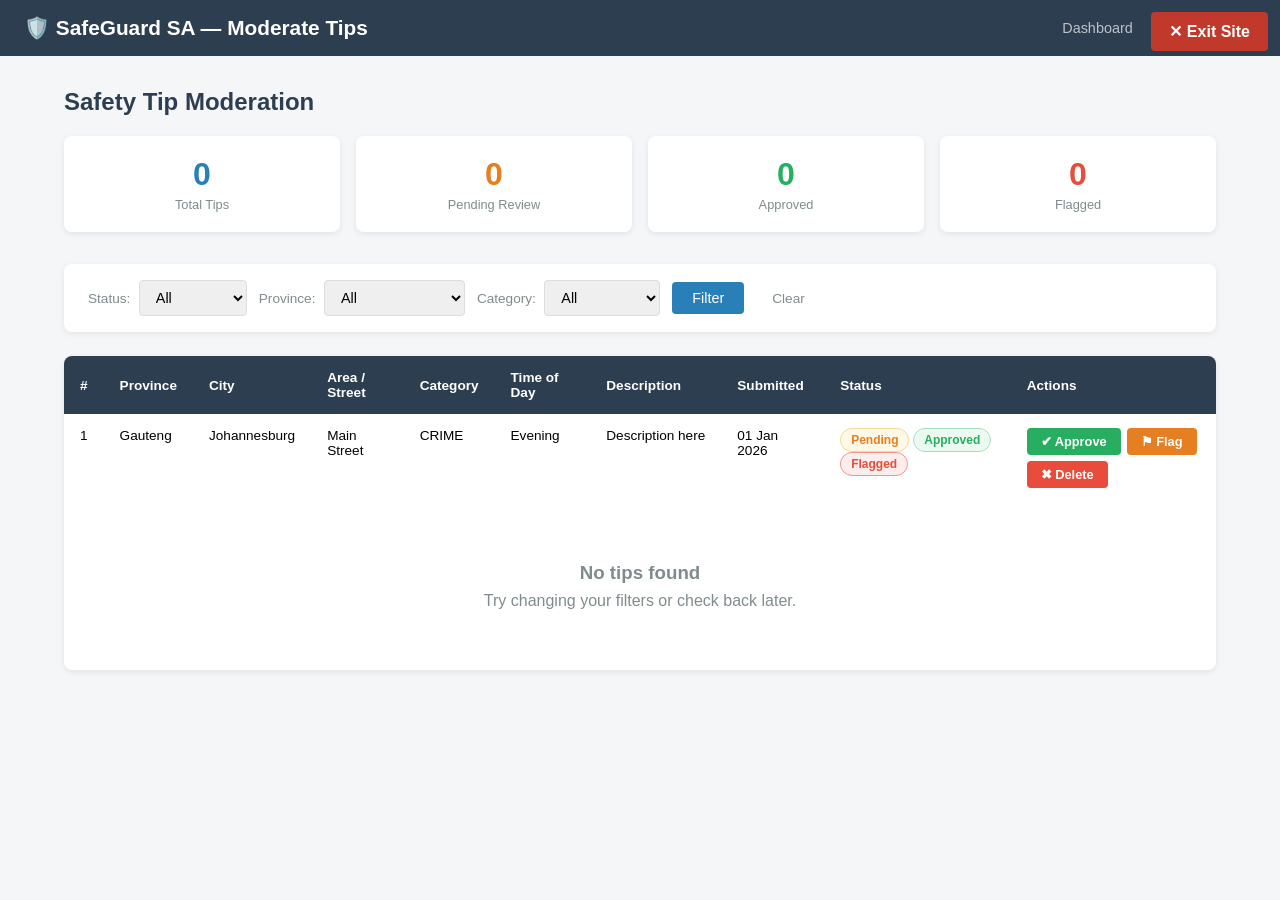
==== src/main/resources/templates/admin-tips.html @ ee18ef78 "Add AdminTipController, admin-tips page - Member D" ====
<!DOCTYPE html>
<html xmlns:th="http://www.thymeleaf.org" lang="en">
<head>
    <meta charset="UTF-8"/>
    <meta name="viewport" content="width=device-width, initial-scale=1.0"/>
    <title>SafeGuard SA — Moderate Tips</title>
    <style>
        * { box-sizing: border-box; margin: 0; padding: 0; }
        body { font-family: Arial, sans-serif; background: #f4f6f8; }

        /* Header */
        header { background: #2c3e50; color: white; padding: 16px 24px; display: flex; justify-content: space-between; align-items: center; }
        header h1 { font-size: 1.3rem; }
        nav a { color: #bdc3c7; text-decoration: none; margin-left: 16px; font-size: 0.9rem; }
        nav a:hover { color: white; }

        /* Exit button */
        .exit-btn { position: fixed; top: 12px; right: 12px; background: #c0392b; color: white; padding: 10px 18px; border-radius: 4px; font-weight: bold; z-index: 9999; text-decoration: none; }

        /* Container */
        .container { max-width: 1200px; margin: 32px auto; padding: 0 24px; }
        h2 { color: #2c3e50; margin-bottom: 20px; }

        /* Stat cards */
        .stat-grid { display: grid; grid-template-columns: repeat(auto-fit, minmax(150px, 1fr)); gap: 16px; margin-bottom: 32px; }
        .stat-card { background: white; border-radius: 8px; padding: 20px; text-align: center; box-shadow: 0 2px 6px rgba(0,0,0,0.08); }
        .stat-card .number { font-size: 2rem; font-weight: bold; color: #2980b9; }
        .stat-card .label { color: #7f8c8d; font-size: 0.8rem; margin-top: 4px; }
        .stat-card.warning .number { color: #e67e22; }
        .stat-card.success .number { color: #27ae60; }
        .stat-card.danger .number { color: #e74c3c; }

        /* Filter bar */
        .filter-bar { background: white; border-radius: 8px; padding: 16px 24px; margin-bottom: 24px; box-shadow: 0 2px 6px rgba(0,0,0,0.08); display: flex; gap: 12px; flex-wrap: wrap; align-items: center; }
        .filter-bar label { font-size: 0.85rem; color: #7f8c8d; margin-right: 4px; }
        .filter-bar select { padding: 8px 12px; border: 1px solid #ddd; border-radius: 4px; font-size: 0.9rem; }
        .filter-bar button { padding: 8px 20px; background: #2980b9; color: white; border: none; border-radius: 4px; cursor: pointer; font-size: 0.9rem; }
        .filter-bar button:hover { background: #2471a3; }
        .filter-bar a { padding: 8px 16px; color: #7f8c8d; text-decoration: none; font-size: 0.85rem; }

        /* Table */
        .table-wrap { background: white; border-radius: 8px; box-shadow: 0 2px 6px rgba(0,0,0,0.08); overflow: hidden; }
        table { width: 100%; border-collapse: collapse; }
        thead { background: #2c3e50; color: white; }
        th { padding: 14px 16px; text-align: left; font-size: 0.85rem; font-weight: 600; }
        td { padding: 14px 16px; font-size: 0.85rem; border-bottom: 1px solid #f0f0f0; vertical-align: top; }
        tr:last-child td { border-bottom: none; }
        tr:hover td { background: #fafafa; }

        /* Status badges */
        .badge { display: inline-block; padding: 4px 10px; border-radius: 12px; font-size: 0.75rem; font-weight: bold; }
        .badge-pending  { background: #fef9e7; color: #e67e22; border: 1px solid #f0d89a; }
        .badge-approved { background: #eafaf1; color: #27ae60; border: 1px solid #a9dfbf; }
        .badge-flagged  { background: #fdedec; color: #e74c3c; border: 1px solid #f1948a; }

        /* Action buttons */
        .actions { display: flex; gap: 6px; flex-wrap: wrap; }
        .btn { padding: 6px 14px; border: none; border-radius: 4px; cursor: pointer; font-size: 0.8rem; font-weight: bold; }
        .btn-approve { background: #27ae60; color: white; }
        .btn-approve:hover { background: #229954; }
        .btn-flag    { background: #e67e22; color: white; }
        .btn-flag:hover { background: #ca6f1e; }
        .btn-delete  { background: #e74c3c; color: white; }
        .btn-delete:hover { background: #cb4335; }

        /* Empty state */
        .empty { text-align: center; padding: 60px; color: #7f8c8d; }
        .empty p { font-size: 1rem; margin-top: 8px; }

        /* Description truncate */
        .desc { max-width: 220px; white-space: nowrap; overflow: hidden; text-overflow: ellipsis; }

        @media (max-width: 768px) {
            table { display: block; overflow-x: auto; }
        }
    </style>
</head>
<body>

<a href="/exit" class="exit-btn">✕ Exit Site</a>

<header>
    <h1>🛡️ SafeGuard SA — Moderate Tips</h1>
    <nav>
        <a th:href="@{/admin/dashboard}">Dashboard</a>
        <a th:href="@{/}">Home</a>
        <a th:href="@{/logout}">Logout</a>
    </nav>
</header>

<div class="container">
    <h2>Safety Tip Moderation</h2>

    <!-- Stat Cards -->
    <div class="stat-grid">
        <div class="stat-card">
            <div class="number" th:text="${totalTips}">0</div>
            <div class="label">Total Tips</div>
        </div>
        <div class="stat-card warning">
            <div class="number" th:text="${pendingCount}">0</div>
            <div class="label">Pending Review</div>
        </div>
        <div class="stat-card success">
            <div class="number" th:text="${approvedCount}">0</div>
            <div class="label">Approved</div>
        </div>
        <div class="stat-card danger">
            <div class="number" th:text="${flaggedCount}">0</div>
            <div class="label">Flagged</div>
        </div>
    </div>

    <!-- Filter Bar -->
    <form th:action="@{/admin/tips}" method="get" class="filter-bar">
        <div>
            <label>Status:</label>
            <select name="status">
                <option value="">All</option>
                <option value="PENDING"  th:selected="${selectedStatus == 'PENDING'}">Pending</option>
                <option value="APPROVED" th:selected="${selectedStatus == 'APPROVED'}">Approved</option>
                <option value="FLAGGED"  th:selected="${selectedStatus == 'FLAGGED'}">Flagged</option>
            </select>
        </div>
        <div>
            <label>Province:</label>
            <select name="province">
                <option value="">All</option>
                <option value="Gauteng"       th:selected="${selectedProvince == 'Gauteng'}">Gauteng</option>
                <option value="Western Cape"  th:selected="${selectedProvince == 'Western Cape'}">Western Cape</option>
                <option value="KwaZulu-Natal" th:selected="${selectedProvince == 'KwaZulu-Natal'}">KwaZulu-Natal</option>
                <option value="Eastern Cape"  th:selected="${selectedProvince == 'Eastern Cape'}">Eastern Cape</option>
                <option value="Limpopo"       th:selected="${selectedProvince == 'Limpopo'}">Limpopo</option>
                <option value="Mpumalanga"    th:selected="${selectedProvince == 'Mpumalanga'}">Mpumalanga</option>
                <option value="North West"    th:selected="${selectedProvince == 'North West'}">North West</option>
                <option value="Free State"    th:selected="${selectedProvince == 'Free State'}">Free State</option>
                <option value="Northern Cape" th:selected="${selectedProvince == 'Northern Cape'}">Northern Cape</option>
            </select>
        </div>
        <div>
            <label>Category:</label>
            <select name="category">
                <option value="">All</option>
                <option value="CRIME"      th:selected="${selectedCategory == 'CRIME'}">Crime</option>
                <option value="ASSAULT"    th:selected="${selectedCategory == 'ASSAULT'}">Assault</option>
                <option value="THEFT"      th:selected="${selectedCategory == 'THEFT'}">Theft</option>
                <option value="SUSPICIOUS" th:selected="${selectedCategory == 'SUSPICIOUS'}">Suspicious</option>
                <option value="OTHER"      th:selected="${selectedCategory == 'OTHER'}">Other</option>
            </select>
        </div>
        <button type="submit">Filter</button>
        <a th:href="@{/admin/tips}">Clear</a>
    </form>

    <!-- Tips Table -->
    <div class="table-wrap">
        <table th:if="${tips != null and !tips.isEmpty()}">
            <thead>
                <tr>
                    <th>#</th>
                    <th>Province</th>
                    <th>City</th>
                    <th>Area / Street</th>
                    <th>Category</th>
                    <th>Time of Day</th>
                    <th>Description</th>
                    <th>Submitted</th>
                    <th>Status</th>
                    <th>Actions</th>
                </tr>
            </thead>
            <tbody>
                <tr th:each="tip : ${tips}">
                    <td th:text="${tip.id}">1</td>
                    <td th:text="${tip.province}">Gauteng</td>
                    <td th:text="${tip.city}">Johannesburg</td>
                    <td th:text="${tip.streetArea}">Main Street</td>
                    <td th:text="${tip.category}">CRIME</td>
                    <td th:text="${tip.timeOfDay}">Evening</td>
                    <td class="desc" th:text="${tip.description}">Description here</td>
                    <td th:text="${#temporals.format(tip.submittedAt, 'dd MMM yyyy')}">01 Jan 2026</td>
                    <td>
                        <span th:if="${tip.status == 'PENDING'}"  class="badge badge-pending">Pending</span>
                        <span th:if="${tip.status == 'APPROVED'}" class="badge badge-approved">Approved</span>
                        <span th:if="${tip.status == 'FLAGGED'}"  class="badge badge-flagged">Flagged</span>
                    </td>
                    <td>
                        <div class="actions">
                            <!-- Approve -->
                            <form th:action="@{/admin/tips/{id}/approve(id=${tip.id})}" method="post">
                                <button type="submit" class="btn btn-approve"
                                        th:disabled="${tip.status == 'APPROVED'}">✔ Approve</button>
                            </form>
                            <!-- Flag -->
                            <form th:action="@{/admin/tips/{id}/flag(id=${tip.id})}" method="post">
                                <button type="submit" class="btn btn-flag"
                                        th:disabled="${tip.status == 'FLAGGED'}">⚑ Flag</button>
                            </form>
                            <!-- Delete -->
                            <form th:action="@{/admin/tips/{id}/delete(id=${tip.id})}" method="post"
                                  onsubmit="return confirm('Are you sure you want to delete this tip?')">
                                <button type="submit" class="btn btn-delete">✖ Delete</button>
                            </form>
                        </div>
                    </td>
                </tr>
            </tbody>
        </table>

        <!-- Empty state -->
        <div class="empty" th:if="${tips == null or tips.isEmpty()}">
            <h3>No tips found</h3>
            <p>Try changing your filters or check back later.</p>
        </div>
    </div>
</div>

</body>
</html>
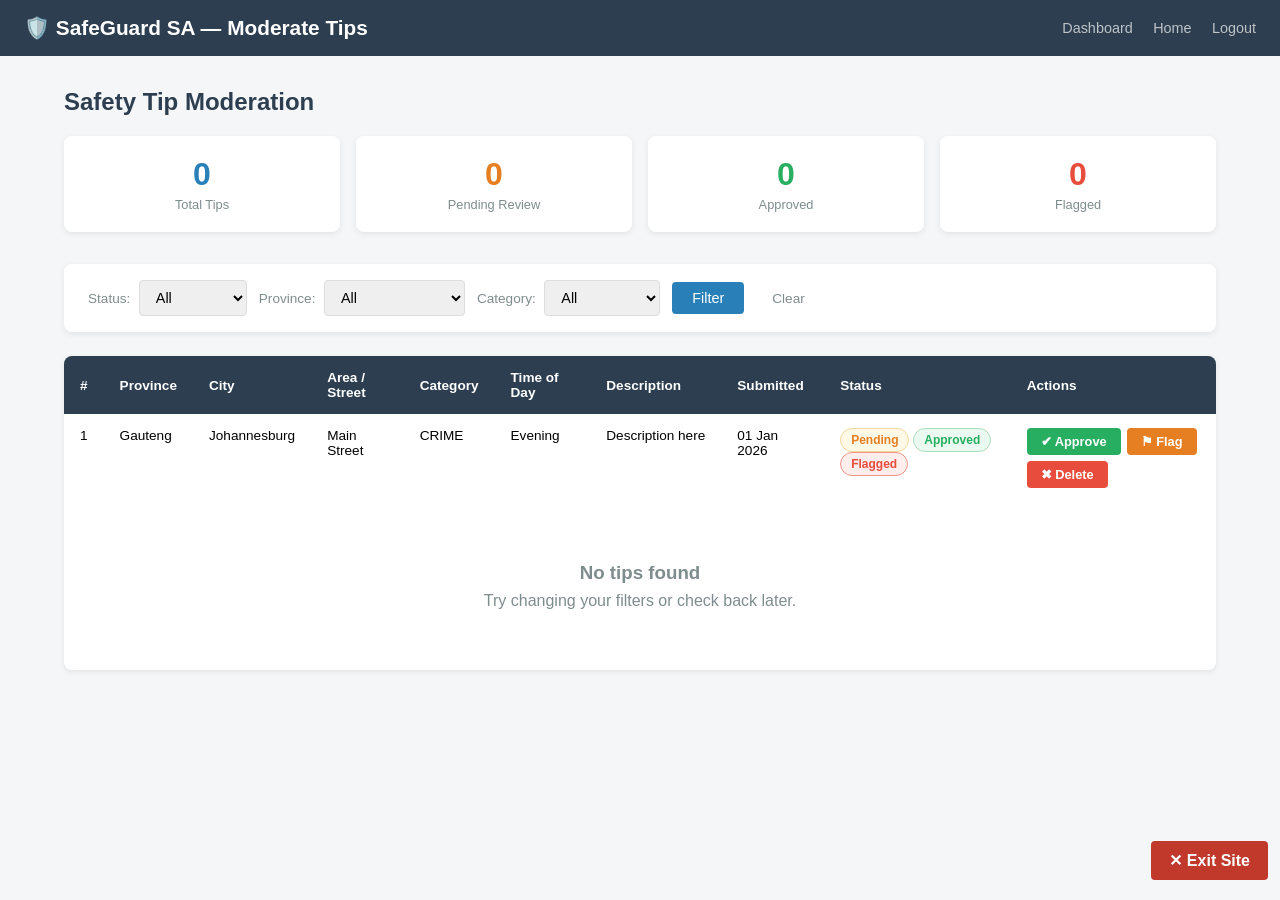
==== commit 1b410282: "Fixed the error regarding the map pins I have changed the dots in the maps to actual pins, also I ha" ====
--- a/src/main/resources/templates/admin-tips.html
+++ b/src/main/resources/templates/admin-tips.html
@@ -1,219 +1,410 @@
 <!DOCTYPE html>
 <html xmlns:th="http://www.thymeleaf.org" lang="en">
-<head>
-    <meta charset="UTF-8"/>
-    <meta name="viewport" content="width=device-width, initial-scale=1.0"/>
-    <title>SafeGuard SA — Moderate Tips</title>
-    <style>
-        * { box-sizing: border-box; margin: 0; padding: 0; }
-        body { font-family: Arial, sans-serif; background: #f4f6f8; }
-
-        /* Header */
-        header { background: #2c3e50; color: white; padding: 16px 24px; display: flex; justify-content: space-between; align-items: center; }
-        header h1 { font-size: 1.3rem; }
-        nav a { color: #bdc3c7; text-decoration: none; margin-left: 16px; font-size: 0.9rem; }
-        nav a:hover { color: white; }
-
-        /* Exit button */
-        .exit-btn { position: fixed; top: 12px; right: 12px; background: #c0392b; color: white; padding: 10px 18px; border-radius: 4px; font-weight: bold; z-index: 9999; text-decoration: none; }
-
-        /* Container */
-        .container { max-width: 1200px; margin: 32px auto; padding: 0 24px; }
-        h2 { color: #2c3e50; margin-bottom: 20px; }
-
-        /* Stat cards */
-        .stat-grid { display: grid; grid-template-columns: repeat(auto-fit, minmax(150px, 1fr)); gap: 16px; margin-bottom: 32px; }
-        .stat-card { background: white; border-radius: 8px; padding: 20px; text-align: center; box-shadow: 0 2px 6px rgba(0,0,0,0.08); }
-        .stat-card .number { font-size: 2rem; font-weight: bold; color: #2980b9; }
-        .stat-card .label { color: #7f8c8d; font-size: 0.8rem; margin-top: 4px; }
-        .stat-card.warning .number { color: #e67e22; }
-        .stat-card.success .number { color: #27ae60; }
-        .stat-card.danger .number { color: #e74c3c; }
-
-        /* Filter bar */
-        .filter-bar { background: white; border-radius: 8px; padding: 16px 24px; margin-bottom: 24px; box-shadow: 0 2px 6px rgba(0,0,0,0.08); display: flex; gap: 12px; flex-wrap: wrap; align-items: center; }
-        .filter-bar label { font-size: 0.85rem; color: #7f8c8d; margin-right: 4px; }
-        .filter-bar select { padding: 8px 12px; border: 1px solid #ddd; border-radius: 4px; font-size: 0.9rem; }
-        .filter-bar button { padding: 8px 20px; background: #2980b9; color: white; border: none; border-radius: 4px; cursor: pointer; font-size: 0.9rem; }
-        .filter-bar button:hover { background: #2471a3; }
-        .filter-bar a { padding: 8px 16px; color: #7f8c8d; text-decoration: none; font-size: 0.85rem; }
-
-        /* Table */
-        .table-wrap { background: white; border-radius: 8px; box-shadow: 0 2px 6px rgba(0,0,0,0.08); overflow: hidden; }
-        table { width: 100%; border-collapse: collapse; }
-        thead { background: #2c3e50; color: white; }
-        th { padding: 14px 16px; text-align: left; font-size: 0.85rem; font-weight: 600; }
-        td { padding: 14px 16px; font-size: 0.85rem; border-bottom: 1px solid #f0f0f0; vertical-align: top; }
-        tr:last-child td { border-bottom: none; }
-        tr:hover td { background: #fafafa; }
-
-        /* Status badges */
-        .badge { display: inline-block; padding: 4px 10px; border-radius: 12px; font-size: 0.75rem; font-weight: bold; }
-        .badge-pending  { background: #fef9e7; color: #e67e22; border: 1px solid #f0d89a; }
-        .badge-approved { background: #eafaf1; color: #27ae60; border: 1px solid #a9dfbf; }
-        .badge-flagged  { background: #fdedec; color: #e74c3c; border: 1px solid #f1948a; }
-
-        /* Action buttons */
-        .actions { display: flex; gap: 6px; flex-wrap: wrap; }
-        .btn { padding: 6px 14px; border: none; border-radius: 4px; cursor: pointer; font-size: 0.8rem; font-weight: bold; }
-        .btn-approve { background: #27ae60; color: white; }
-        .btn-approve:hover { background: #229954; }
-        .btn-flag    { background: #e67e22; color: white; }
-        .btn-flag:hover { background: #ca6f1e; }
-        .btn-delete  { background: #e74c3c; color: white; }
-        .btn-delete:hover { background: #cb4335; }
-
-        /* Empty state */
-        .empty { text-align: center; padding: 60px; color: #7f8c8d; }
-        .empty p { font-size: 1rem; margin-top: 8px; }
-
-        /* Description truncate */
-        .desc { max-width: 220px; white-space: nowrap; overflow: hidden; text-overflow: ellipsis; }
-
-        @media (max-width: 768px) {
-            table { display: block; overflow-x: auto; }
-        }
-    </style>
-</head>
-<body>
-
-<a href="/exit" class="exit-btn">✕ Exit Site</a>
-
-<header>
-    <h1>🛡️ SafeGuard SA — Moderate Tips</h1>
-    <nav>
-        <a th:href="@{/admin/dashboard}">Dashboard</a>
-        <a th:href="@{/}">Home</a>
-        <a th:href="@{/logout}">Logout</a>
-    </nav>
-</header>
-
-<div class="container">
-    <h2>Safety Tip Moderation</h2>
-
-    <!-- Stat Cards -->
-    <div class="stat-grid">
-        <div class="stat-card">
-            <div class="number" th:text="${totalTips}">0</div>
-            <div class="label">Total Tips</div>
+    <head>
+        <meta charset="UTF-8"/>
+        <meta name="viewport" content="width=device-width, initial-scale=1.0"/>
+        <title>SafeGuard SA — Moderate Tips</title>
+        <!-- Favicons -->
+        <link rel="apple-touch-icon" sizes="180x180" href="/images/favicon_io/apple-touch-icon.png">
+        <link rel="icon" type="image/png" sizes="32x32" href="/images/favicon_io/favicon-32x32.png">
+        <link rel="icon" type="image/png" sizes="16x16" href="/images/favicon_io/favicon-16x16.png">
+        <link rel="manifest" href="/images/favicon_io/site.webmanifest">
+        <link rel="shortcut icon" href="/images/favicon_io/favicon.ico">
+
+        <style>
+            * {
+                box-sizing: border-box;
+                margin: 0;
+                padding: 0;
+            }
+            body {
+                font-family: Arial, sans-serif;
+                background: #f4f6f8;
+            }
+
+            /* Header */
+            header {
+                background: #2c3e50;
+                color: white;
+                padding: 16px 24px;
+                display: flex;
+                justify-content: space-between;
+                align-items: center;
+            }
+            header h1 {
+                font-size: 1.3rem;
+            }
+            nav a {
+                color: #bdc3c7;
+                text-decoration: none;
+                margin-left: 16px;
+                font-size: 0.9rem;
+            }
+            nav a:hover {
+                color: white;
+            }
+
+            /* Exit button */
+            .exit-btn {
+                position: fixed;
+                bottom: 20px;
+                right: 12px;
+                background: #c0392b;
+                color: white;
+                padding: 10px 18px;
+                border-radius: 4px;
+                font-weight: bold;
+                z-index: 9999;
+                text-decoration: none;
+            }
+
+            /* Container */
+            .container {
+                max-width: 1200px;
+                margin: 32px auto;
+                padding: 0 24px;
+            }
+            h2 {
+                color: #2c3e50;
+                margin-bottom: 20px;
+            }
+
+            /* Stat cards */
+            .stat-grid {
+                display: grid;
+                grid-template-columns: repeat(auto-fit, minmax(150px, 1fr));
+                gap: 16px;
+                margin-bottom: 32px;
+            }
+            .stat-card {
+                background: white;
+                border-radius: 8px;
+                padding: 20px;
+                text-align: center;
+                box-shadow: 0 2px 6px rgba(0,0,0,0.08);
+            }
+            .stat-card .number {
+                font-size: 2rem;
+                font-weight: bold;
+                color: #2980b9;
+            }
+            .stat-card .label {
+                color: #7f8c8d;
+                font-size: 0.8rem;
+                margin-top: 4px;
+            }
+            .stat-card.warning .number {
+                color: #e67e22;
+            }
+            .stat-card.success .number {
+                color: #27ae60;
+            }
+            .stat-card.danger .number {
+                color: #e74c3c;
+            }
+
+            /* Filter bar */
+            .filter-bar {
+                background: white;
+                border-radius: 8px;
+                padding: 16px 24px;
+                margin-bottom: 24px;
+                box-shadow: 0 2px 6px rgba(0,0,0,0.08);
+                display: flex;
+                gap: 12px;
+                flex-wrap: wrap;
+                align-items: center;
+            }
+            .filter-bar label {
+                font-size: 0.85rem;
+                color: #7f8c8d;
+                margin-right: 4px;
+            }
+            .filter-bar select {
+                padding: 8px 12px;
+                border: 1px solid #ddd;
+                border-radius: 4px;
+                font-size: 0.9rem;
+            }
+            .filter-bar button {
+                padding: 8px 20px;
+                background: #2980b9;
+                color: white;
+                border: none;
+                border-radius: 4px;
+                cursor: pointer;
+                font-size: 0.9rem;
+            }
+            .filter-bar button:hover {
+                background: #2471a3;
+            }
+            .filter-bar a {
+                padding: 8px 16px;
+                color: #7f8c8d;
+                text-decoration: none;
+                font-size: 0.85rem;
+            }
+
+            /* Table */
+            .table-wrap {
+                background: white;
+                border-radius: 8px;
+                box-shadow: 0 2px 6px rgba(0,0,0,0.08);
+                overflow: hidden;
+            }
+            table {
+                width: 100%;
+                border-collapse: collapse;
+            }
+            thead {
+                background: #2c3e50;
+                color: white;
+            }
+            th {
+                padding: 14px 16px;
+                text-align: left;
+                font-size: 0.85rem;
+                font-weight: 600;
+            }
+            td {
+                padding: 14px 16px;
+                font-size: 0.85rem;
+                border-bottom: 1px solid #f0f0f0;
+                vertical-align: top;
+            }
+            tr:last-child td {
+                border-bottom: none;
+            }
+            tr:hover td {
+                background: #fafafa;
+            }
+
+            /* Status badges */
+            .badge {
+                display: inline-block;
+                padding: 4px 10px;
+                border-radius: 12px;
+                font-size: 0.75rem;
+                font-weight: bold;
+            }
+            .badge-pending  {
+                background: #fef9e7;
+                color: #e67e22;
+                border: 1px solid #f0d89a;
+            }
+            .badge-approved {
+                background: #eafaf1;
+                color: #27ae60;
+                border: 1px solid #a9dfbf;
+            }
+            .badge-flagged  {
+                background: #fdedec;
+                color: #e74c3c;
+                border: 1px solid #f1948a;
+            }
+
+            /* Action buttons */
+            .actions {
+                display: flex;
+                gap: 6px;
+                flex-wrap: wrap;
+            }
+            .btn {
+                padding: 6px 14px;
+                border: none;
+                border-radius: 4px;
+                cursor: pointer;
+                font-size: 0.8rem;
+                font-weight: bold;
+            }
+            .btn-approve {
+                background: #27ae60;
+                color: white;
+            }
+            .btn-approve:hover {
+                background: #229954;
+            }
+            .btn-flag    {
+                background: #e67e22;
+                color: white;
+            }
+            .btn-flag:hover {
+                background: #ca6f1e;
+            }
+            .btn-delete  {
+                background: #e74c3c;
+                color: white;
+            }
+            .btn-delete:hover {
+                background: #cb4335;
+            }
+
+            /* Empty state */
+            .empty {
+                text-align: center;
+                padding: 60px;
+                color: #7f8c8d;
+            }
+            .empty p {
+                font-size: 1rem;
+                margin-top: 8px;
+            }
+
+            /* Description truncate */
+            .desc {
+                max-width: 220px;
+                white-space: nowrap;
+                overflow: hidden;
+                text-overflow: ellipsis;
+            }
+
+            @media (max-width: 768px) {
+                table {
+                    display: block;
+                    overflow-x: auto;
+                }
+            }
+        </style>
+    </head>
+    <body>
+
+        <a href="/exit" class="exit-btn">✕ Exit Site</a>
+
+        <header>
+            <h1>🛡️ SafeGuard SA — Moderate Tips</h1>
+            <nav>
+                <a th:href="@{/admin/dashboard}">Dashboard</a>
+                <a th:href="@{/}">Home</a>
+                <a th:href="@{/logout}">Logout</a>
+            </nav>
+        </header>
+
+        <div class="container">
+            <h2>Safety Tip Moderation</h2>
+
+            <!-- Stat Cards -->
+            <div class="stat-grid">
+                <div class="stat-card">
+                    <div class="number" th:text="${totalTips}">0</div>
+                    <div class="label">Total Tips</div>
+                </div>
+                <div class="stat-card warning">
+                    <div class="number" th:text="${pendingCount}">0</div>
+                    <div class="label">Pending Review</div>
+                </div>
+                <div class="stat-card success">
+                    <div class="number" th:text="${approvedCount}">0</div>
+                    <div class="label">Approved</div>
+                </div>
+                <div class="stat-card danger">
+                    <div class="number" th:text="${flaggedCount}">0</div>
+                    <div class="label">Flagged</div>
+                </div>
+            </div>
+
+            <!-- Filter Bar -->
+            <form th:action="@{/admin/tips}" method="get" class="filter-bar">
+                <div>
+                    <label>Status:</label>
+                    <select name="status">
+                        <option value="">All</option>
+                        <option value="PENDING"  th:selected="${selectedStatus == 'PENDING'}">Pending</option>
+                        <option value="APPROVED" th:selected="${selectedStatus == 'APPROVED'}">Approved</option>
+                        <option value="FLAGGED"  th:selected="${selectedStatus == 'FLAGGED'}">Flagged</option>
+                    </select>
+                </div>
+                <div>
+                    <label>Province:</label>
+                    <select name="province">
+                        <option value="">All</option>
+                        <option value="Gauteng"       th:selected="${selectedProvince == 'Gauteng'}">Gauteng</option>
+                        <option value="Western Cape"  th:selected="${selectedProvince == 'Western Cape'}">Western Cape</option>
+                        <option value="KwaZulu-Natal" th:selected="${selectedProvince == 'KwaZulu-Natal'}">KwaZulu-Natal</option>
+                        <option value="Eastern Cape"  th:selected="${selectedProvince == 'Eastern Cape'}">Eastern Cape</option>
+                        <option value="Limpopo"       th:selected="${selectedProvince == 'Limpopo'}">Limpopo</option>
+                        <option value="Mpumalanga"    th:selected="${selectedProvince == 'Mpumalanga'}">Mpumalanga</option>
+                        <option value="North West"    th:selected="${selectedProvince == 'North West'}">North West</option>
+                        <option value="Free State"    th:selected="${selectedProvince == 'Free State'}">Free State</option>
+                        <option value="Northern Cape" th:selected="${selectedProvince == 'Northern Cape'}">Northern Cape</option>
+                    </select>
+                </div>
+                <div>
+                    <label>Category:</label>
+                    <select name="category">
+                        <option value="">All</option>
+                        <option value="CRIME"      th:selected="${selectedCategory == 'CRIME'}">Crime</option>
+                        <option value="ASSAULT"    th:selected="${selectedCategory == 'ASSAULT'}">Assault</option>
+                        <option value="THEFT"      th:selected="${selectedCategory == 'THEFT'}">Theft</option>
+                        <option value="SUSPICIOUS" th:selected="${selectedCategory == 'SUSPICIOUS'}">Suspicious</option>
+                        <option value="OTHER"      th:selected="${selectedCategory == 'OTHER'}">Other</option>
+                    </select>
+                </div>
+                <button type="submit">Filter</button>
+                <a th:href="@{/admin/tips}">Clear</a>
+            </form>
+
+            <!-- Tips Table -->
+            <div class="table-wrap">
+                <table th:if="${tips != null and !tips.isEmpty()}">
+                    <thead>
+                        <tr>
+                            <th>#</th>
+                            <th>Province</th>
+                            <th>City</th>
+                            <th>Area / Street</th>
+                            <th>Category</th>
+                            <th>Time of Day</th>
+                            <th>Description</th>
+                            <th>Submitted</th>
+                            <th>Status</th>
+                            <th>Actions</th>
+                        </tr>
+                    </thead>
+                    <tbody>
+                        <tr th:each="tip : ${tips}">
+                            <td th:text="${tip.id}">1</td>
+                            <td th:text="${tip.province}">Gauteng</td>
+                            <td th:text="${tip.city}">Johannesburg</td>
+                            <td th:text="${tip.streetArea}">Main Street</td>
+                            <td th:text="${tip.category}">CRIME</td>
+                            <td th:text="${tip.timeOfDay}">Evening</td>
+                            <td class="desc" th:text="${tip.description}">Description here</td>
+                            <td th:text="${#temporals.format(tip.submittedAt, 'dd MMM yyyy')}">01 Jan 2026</td>
+                            <td>
+                                <span th:if="${tip.status == 'PENDING'}"  class="badge badge-pending">Pending</span>
+                                <span th:if="${tip.status == 'APPROVED'}" class="badge badge-approved">Approved</span>
+                                <span th:if="${tip.status == 'FLAGGED'}"  class="badge badge-flagged">Flagged</span>
+                            </td>
+                            <td>
+                                <div class="actions">
+                                    <!-- Approve -->
+                                    <form th:action="@{/admin/tips/{id}/approve(id=${tip.id})}" method="post">
+                                        <button type="submit" class="btn btn-approve"
+                                                th:disabled="${tip.status == 'APPROVED'}">✔ Approve</button>
+                                    </form>
+                                    <!-- Flag -->
+                                    <form th:action="@{/admin/tips/{id}/flag(id=${tip.id})}" method="post">
+                                        <button type="submit" class="btn btn-flag"
+                                                th:disabled="${tip.status == 'FLAGGED'}">⚑ Flag</button>
+                                    </form>
+                                    <!-- Delete -->
+                                    <form th:action="@{/admin/tips/{id}/delete(id=${tip.id})}" method="post"
+                                          onsubmit="return confirm('Are you sure you want to delete this tip?')">
+                                        <button type="submit" class="btn btn-delete">✖ Delete</button>
+                                    </form>
+                                </div>
+                            </td>
+                        </tr>
+                    </tbody>
+                </table>
+
+                <!-- Empty state -->
+                <div class="empty" th:if="${tips == null or tips.isEmpty()}">
+                    <h3>No tips found</h3>
+                    <p>Try changing your filters or check back later.</p>
+                </div>
+            </div>
         </div>
-        <div class="stat-card warning">
-            <div class="number" th:text="${pendingCount}">0</div>
-            <div class="label">Pending Review</div>
-        </div>
-        <div class="stat-card success">
-            <div class="number" th:text="${approvedCount}">0</div>
-            <div class="label">Approved</div>
-        </div>
-        <div class="stat-card danger">
-            <div class="number" th:text="${flaggedCount}">0</div>
-            <div class="label">Flagged</div>
-        </div>
-    </div>
-
-    <!-- Filter Bar -->
-    <form th:action="@{/admin/tips}" method="get" class="filter-bar">
-        <div>
-            <label>Status:</label>
-            <select name="status">
-                <option value="">All</option>
-                <option value="PENDING"  th:selected="${selectedStatus == 'PENDING'}">Pending</option>
-                <option value="APPROVED" th:selected="${selectedStatus == 'APPROVED'}">Approved</option>
-                <option value="FLAGGED"  th:selected="${selectedStatus == 'FLAGGED'}">Flagged</option>
-            </select>
-        </div>
-        <div>
-            <label>Province:</label>
-            <select name="province">
-                <option value="">All</option>
-                <option value="Gauteng"       th:selected="${selectedProvince == 'Gauteng'}">Gauteng</option>
-                <option value="Western Cape"  th:selected="${selectedProvince == 'Western Cape'}">Western Cape</option>
-                <option value="KwaZulu-Natal" th:selected="${selectedProvince == 'KwaZulu-Natal'}">KwaZulu-Natal</option>
-                <option value="Eastern Cape"  th:selected="${selectedProvince == 'Eastern Cape'}">Eastern Cape</option>
-                <option value="Limpopo"       th:selected="${selectedProvince == 'Limpopo'}">Limpopo</option>
-                <option value="Mpumalanga"    th:selected="${selectedProvince == 'Mpumalanga'}">Mpumalanga</option>
-                <option value="North West"    th:selected="${selectedProvince == 'North West'}">North West</option>
-                <option value="Free State"    th:selected="${selectedProvince == 'Free State'}">Free State</option>
-                <option value="Northern Cape" th:selected="${selectedProvince == 'Northern Cape'}">Northern Cape</option>
-            </select>
-        </div>
-        <div>
-            <label>Category:</label>
-            <select name="category">
-                <option value="">All</option>
-                <option value="CRIME"      th:selected="${selectedCategory == 'CRIME'}">Crime</option>
-                <option value="ASSAULT"    th:selected="${selectedCategory == 'ASSAULT'}">Assault</option>
-                <option value="THEFT"      th:selected="${selectedCategory == 'THEFT'}">Theft</option>
-                <option value="SUSPICIOUS" th:selected="${selectedCategory == 'SUSPICIOUS'}">Suspicious</option>
-                <option value="OTHER"      th:selected="${selectedCategory == 'OTHER'}">Other</option>
-            </select>
-        </div>
-        <button type="submit">Filter</button>
-        <a th:href="@{/admin/tips}">Clear</a>
-    </form>
-
-    <!-- Tips Table -->
-    <div class="table-wrap">
-        <table th:if="${tips != null and !tips.isEmpty()}">
-            <thead>
-                <tr>
-                    <th>#</th>
-                    <th>Province</th>
-                    <th>City</th>
-                    <th>Area / Street</th>
-                    <th>Category</th>
-                    <th>Time of Day</th>
-                    <th>Description</th>
-                    <th>Submitted</th>
-                    <th>Status</th>
-                    <th>Actions</th>
-                </tr>
-            </thead>
-            <tbody>
-                <tr th:each="tip : ${tips}">
-                    <td th:text="${tip.id}">1</td>
-                    <td th:text="${tip.province}">Gauteng</td>
-                    <td th:text="${tip.city}">Johannesburg</td>
-                    <td th:text="${tip.streetArea}">Main Street</td>
-                    <td th:text="${tip.category}">CRIME</td>
-                    <td th:text="${tip.timeOfDay}">Evening</td>
-                    <td class="desc" th:text="${tip.description}">Description here</td>
-                    <td th:text="${#temporals.format(tip.submittedAt, 'dd MMM yyyy')}">01 Jan 2026</td>
-                    <td>
-                        <span th:if="${tip.status == 'PENDING'}"  class="badge badge-pending">Pending</span>
-                        <span th:if="${tip.status == 'APPROVED'}" class="badge badge-approved">Approved</span>
-                        <span th:if="${tip.status == 'FLAGGED'}"  class="badge badge-flagged">Flagged</span>
-                    </td>
-                    <td>
-                        <div class="actions">
-                            <!-- Approve -->
-                            <form th:action="@{/admin/tips/{id}/approve(id=${tip.id})}" method="post">
-                                <button type="submit" class="btn btn-approve"
-                                        th:disabled="${tip.status == 'APPROVED'}">✔ Approve</button>
-                            </form>
-                            <!-- Flag -->
-                            <form th:action="@{/admin/tips/{id}/flag(id=${tip.id})}" method="post">
-                                <button type="submit" class="btn btn-flag"
-                                        th:disabled="${tip.status == 'FLAGGED'}">⚑ Flag</button>
-                            </form>
-                            <!-- Delete -->
-                            <form th:action="@{/admin/tips/{id}/delete(id=${tip.id})}" method="post"
-                                  onsubmit="return confirm('Are you sure you want to delete this tip?')">
-                                <button type="submit" class="btn btn-delete">✖ Delete</button>
-                            </form>
-                        </div>
-                    </td>
-                </tr>
-            </tbody>
-        </table>
-
-        <!-- Empty state -->
-        <div class="empty" th:if="${tips == null or tips.isEmpty()}">
-            <h3>No tips found</h3>
-            <p>Try changing your filters or check back later.</p>
-        </div>
-    </div>
-</div>
-
-</body>
+
+    </body>
 </html>
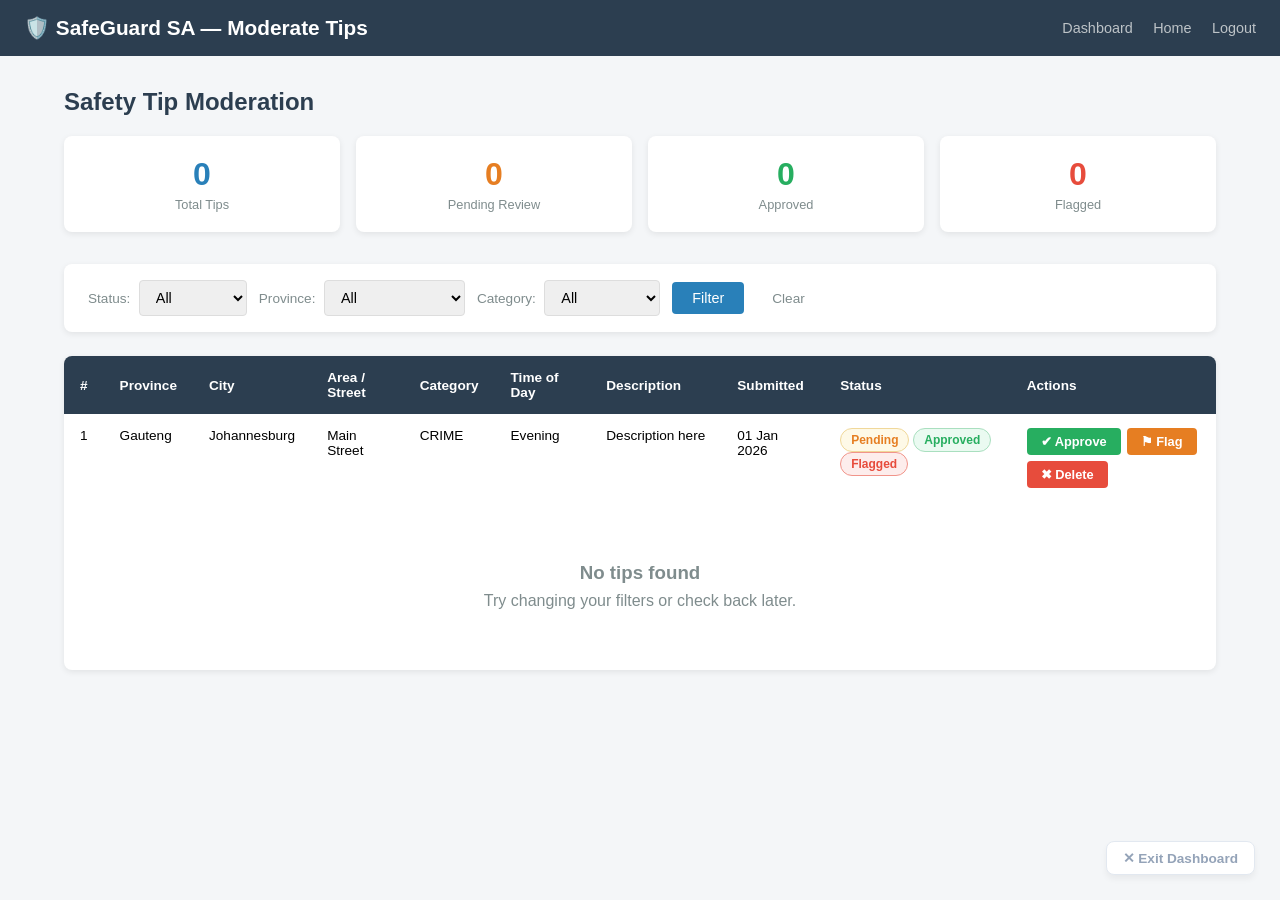
==== commit 0288fd63: "Fixed the UI design and implemented the dark mode feature" ====
--- a/src/main/resources/templates/admin-tips.html
+++ b/src/main/resources/templates/admin-tips.html
@@ -11,6 +11,11 @@
         <link rel="manifest" href="/images/favicon_io/site.webmanifest">
         <link rel="shortcut icon" href="/images/favicon_io/favicon.ico">
 
+        <!-- Fonts -->
+        <link rel="preconnect" href="https://fonts.googleapis.com" />
+        <link rel="preconnect" href="https://fonts.gstatic.com" crossorigin />
+        <link href="https://fonts.googleapis.com/css2?family=Inter:wght@400;500;600;700&display=swap" rel="stylesheet" />
+
         <style>
             * {
                 box-sizing: border-box;
@@ -47,15 +52,26 @@
             /* Exit button */
             .exit-btn {
                 position: fixed;
-                bottom: 20px;
-                right: 12px;
-                background: #c0392b;
-                color: white;
-                padding: 10px 18px;
-                border-radius: 4px;
-                font-weight: bold;
-                z-index: 9999;
+                bottom: 25px;
+                right: 25px;
+                color: #94a3b8;
+                background: white;
                 text-decoration: none;
+                font-size: 0.85rem;
+                font-weight: 600;
+                padding: 8px 16px;
+                border: 1px solid #e2e8f0;
+                border-radius: 8px;
+                z-index: 10000;
+                box-shadow: 0 4px 6px rgba(0,0,0,0.05);
+                transition: all 0.2s ease;
+            }
+
+            .exit-btn:hover {
+                color: #ef4444;
+                border-color: #ef4444;
+                background: #fff1f2;
+                transform: translateY(-2px);
             }
 
             /* Container */
@@ -264,11 +280,60 @@
                     overflow-x: auto;
                 }
             }
+
+            /* --- CYBER DARK MODE OVERRIDES --- */
+            html.dark body, html.dark .container {
+                background: #0a1525;
+                color: #e8eeff;
+            }
+            html.dark header {
+                background: #0a1525;
+                border-bottom: 1px solid #00bfff;
+            }
+            html.dark h2, html.dark h3 {
+                color: #00bfff;
+            }
+            html.dark .stat-card, html.dark .chart-card, html.dark .chart-full, html.dark .filter-bar, html.dark .table-wrap {
+                background: #1e2a45;
+                border: 1px solid rgba(0,191,255,0.3);
+                color: white;
+            }
+            html.dark thead {
+                background: #0a1525;
+                border-bottom: 1px solid #00bfff;
+            }
+            html.dark td {
+                color: #e8eeff;
+                border-bottom: 1px solid #2e4070;
+            }
+            html.dark tr:hover td {
+                background: rgba(0,191,255,0.1);
+            }
+
+            /* --- EXIT BUTTON CYBER MODE --- */
+            html.dark .exit-btn {
+                background: #1e2a45;
+                border-color: rgba(239, 68, 68, 0.4);
+                color: #ef4444;
+            }
+
+            html.dark .exit-btn:hover {
+                background: rgba(239, 68, 68, 0.15);
+                border-color: #ef4444;
+                box-shadow: 0 0 15px rgba(239, 68, 68, 0.3);
+            }
         </style>
+
+        <!--Dark mode -->
+        <script>
+            if (localStorage.getItem('safeguard-theme') === 'dark') {
+                document.documentElement.classList.add('dark');
+            }
+        </script>
     </head>
     <body>
 
-        <a href="/exit" class="exit-btn">✕ Exit Site</a>
+        <a href="https://www.google.com" class="exit-btn">✕ Exit Dashboard</a>
 
         <header>
             <h1>🛡️ SafeGuard SA — Moderate Tips</h1>
